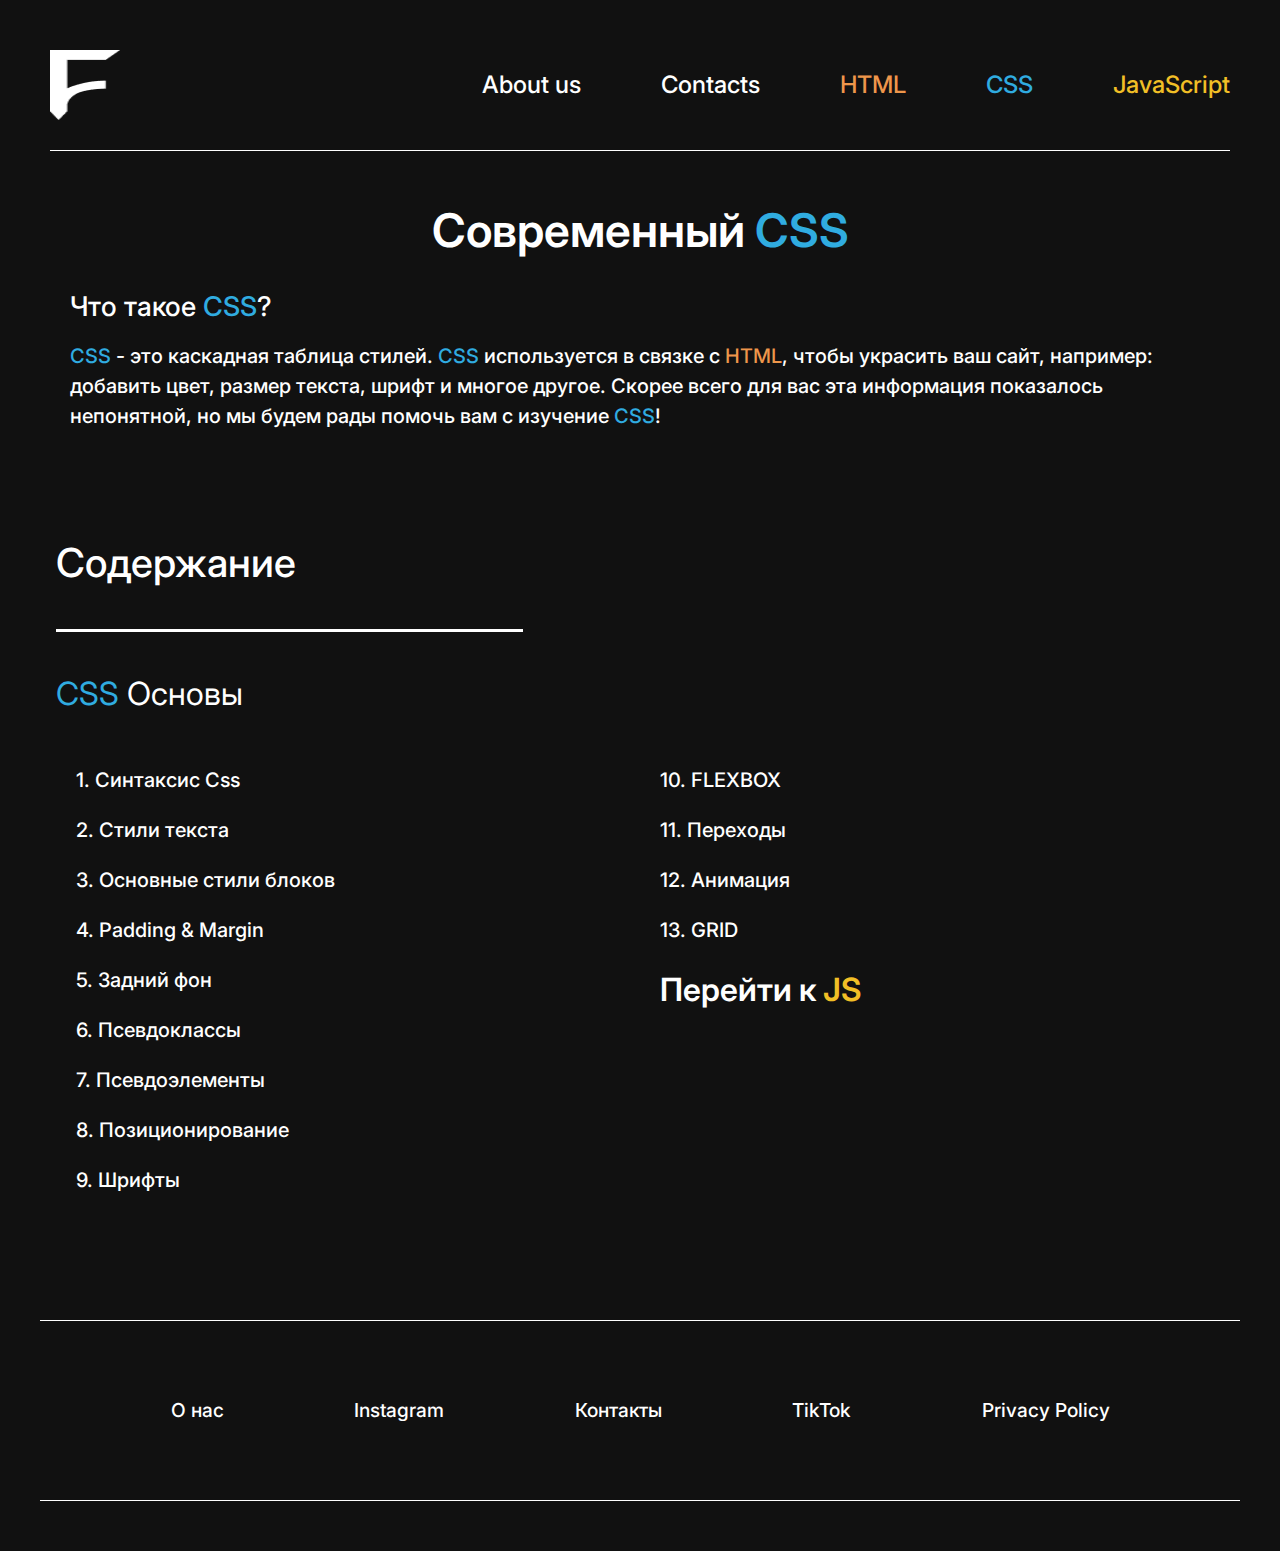
==== contentCSS.html @ 2e9598c6 "update" ====
<!DOCTYPE html>
<html lang="en">

<head>
    <meta charset="UTF-8">
    <meta http-equiv="X-UA-Compatible" content="IE=edge">
    <meta name="viewport" content="width=device-width, initial-scale=1.0">
    <title>Content CSS</title>
    <link rel="stylesheet" href="css/style.css">
</head>

<body>
    <div class="wrapper">
        <header class="header">
            <div class="container">
                <div class="header__row">
                    <div class="header__logo">
                        <a href="index.html"><img src="img/logo.png" alt=""></a>
                    </div>
                    <nav class="header__nav menu">
                        <div class="menu__body">
                            <div class="menu__list">
                                <a data-goto=".html" href="contentHTML.html" class="menu__link">
                                    <div class="menu-other">
                                        About us
                                    </div>
                                </a>
                                <a data-goto=".html" href="contentHTML.html" class="menu__link">
                                    <div class="menu-other">
                                        Contacts
                                    </div>
                                </a>
                                <!--  -->
                                <a data-goto=".html" href="contentHTML.html" class="menu__link">
                                    <span class="menu__course-link menu__html">
                                        HTML
                                    </span>
                                </a>
                                <a data-goto=".css" href="contentCSS.html" class="menu__link">
                                    <span class="menu__course-link menu__css">
                                        CSS
                                    </span>
                                </a>
                                <a data-goto=".js" href="" class="menu__link">
                                    <span class="menu__course-link menu__js">
                                        JavaScript
                                    </span>
                                </a>
                            </div>
                        </div>
                        <button class="menu__icon icon-menu" type="button">
                            <span class="icon-menu__line"></span>
                        </button>
                    </nav>
                </div>
            </div>
        </header>
        <div class="Front-banner">
            <div class="container">
                <div class="Front-banner-content">
                    <h1 class="front-title">Современный <span class="CSS">CSS</span></h1>
                    <h2 class="front-sub-title">Что такое <span class="CSS">CSS</span>? </h2>
                    <h2 class="front-sub-text"> <span class="CSS">CSS</span> - это каскадная таблица стилей. <span
                            class="CSS">CSS</span>
                        используется в связке с <span class="HTML">HTML</span>, чтобы украсить ваш сайт, например:
                        добавить цвет, размер текста,
                        шрифт и многое другое. Скорее всего для вас эта информация показалось непонятной, но мы будем
                        рады помочь вам с изучение <span class="CSS">CSS</span>!
                    </h2>
                </div>
            </div>
        </div>
        <div class="Themes">
            <div class="container">
                <div class="Themes-content">
                    <div class="Themes-title">
                        <h1 class="Themes-title-text">Содержание</h1>
                        <hr class="Themes-hr">
                    </div>
                    <div class="Themes-title-botton">
                        <h2 class="Themes-title-sub"> <span class="CSS">CSS</span> Основы</h2>
                        <div class="themes-content-side">
                            <div class="themes-left">
                                <ul class="themes-ul">
                                    <!-- li----------- -->
                                    <li class="themes-li">
                                        <a href="" class="link">1. Синтаксис Css</a>
                                        <a href="" class="link">2. Стили текста</a>
                                        <a href="" class="link">3. Основные стили блоков </a>
                                        <a href="" class="link">4. Padding & Margin</a>
                                        <a href="" class="link">5. Задний фон</a>
                                        <a href="" class="link">6. Псевдоклассы</a>
                                        <a href="" class="link">7. Псевдоэлементы</a>
                                        <a href="" class="link">8. Позиционирование</a>
                                        <div class="dropdown">
                                            <a id="tables" href="" class="link dropbtn">9. Шрифты</a>
                                            <div id="tablesDrop" class="dropdown-content">
                                                <a href="" class="links">9.1 Подключение Google fonts</a>
                                                <a href="" class="links">9.2 Как скачать новый шрифт</a>
                                            </div>
                                        </div>
                                    </li>
                                </ul>
                            </div>
                            <div class="themes-right">
                                <ul class="themes-ul">
                                    <!-- li----------- -->
                                    <li class="themes-li">
                                        <div class="dropdown">
                                            <a id="lists" href="" class="link dropbtn">10. FLEXBOX</a>
                                            <div id="listsDrop" class="dropdown-content">
                                                <a href="" class="links">10.1 Что такое FLEXBOX?</a>
                                                <a href="" class="links">10.2 Основные свойства</a>
                                                <a href="" class="links">10.3 Практические примеры</a>
                                            </div>
                                        </div>
                                        <a href="" class="link">11. Переходы</a>
                                        <a href="" class="link">12. Анимация</a>
                                        <a href="" class="link">13. GRID</a>
                                    </li>
                                </ul>
                                <button class="btn-css"><a href="" class="css-link">Перейти к <span
                                            class="JS">JS</span></a></button>
                            </div>
                        </div>
                    </div>
                </div>
            </div>
        </div>
        <footer class="footer">
            <div class="footer__container">
                <div class="footer__row">
                    <a href="" class="footer__link">О нас</a>
                    <a href="" class="footer__link">Instagram</a>
                    <a href="" class="footer__link">Контакты</a>
                    <a href="" class="footer__link">TikTok</a>
                    <a href="" class="footer__link">Privacy Policy</a>
                </div>
            </div>
        </footer>
        <script src="js/mainHTML.js"></script>
</body>

</html>
---- css/style.css ----
@import url(https://fonts.googleapis.com/css?family=Mukta+Malar:200,300,regular,500,600,700,800);
@import url(https://fonts.googleapis.com/css?family=Inter:100,200,300,regular,500,600,700,800,900);

* {
    padding: 0;
    margin: 0;
    border: 0;
}

*,
*:before,
*:after {
    -moz-box-sizing: border-box;
    -webkit-box-sizing: border-box;
    box-sizing: border-box;
}

:focus,
:active {
    outline: none;
}

a:focus,
a:active {
    outline: none;
}

nav,
footer,
header,
aside {
    display: block;
}

html,
body {
    height: 100%;
    width: 100%;
    font-size: 100%;
    line-height: 1;
    font-size: 16px;
    -ms-text-size-adjust: 100%;
    -moz-text-size-adjust: 100%;
    -webkit-text-size-adjust: 100%;
}

input,
button,
textarea {
    font-family: inherit;
}

input::-ms-clear {
    display: none;
}

button {
    cursor: pointer;
}

button::-moz-focus-inner {
    padding: 0;
    border: 0;
}

a,
a:visited {
    text-decoration: none;
}

a:hover {
    text-decoration: none;
}

ul li {
    list-style: none;
}

img {
    vertical-align: top;
}

h1,
h2,
h3,
h4,
h5,
h6 {
    font-size: inherit;
    font-weight: 400;
}

/* -------------- */
body {
    font-family: 'Inter';
    font-weight: 500;
}

.menu-open body {
    overflow: hidden;
}

.wrapper {
    display: flex;
    flex-direction: column;
    min-height: 100%;
    background-color: #111111;
    overflow: hidden;
}

.container {
    max-width: 1200px;
    margin: 0 auto;
    padding: 0 10px;
}

/* -------Header-------- */

.header {
    margin-top: 40px;
    padding: 10px 0;
    font-size: 1.5rem;
}



.header__row {
    width: 100%;
    display: flex;
    justify-content: space-between;
    align-items: center;
    padding-bottom: 30px;
    border-bottom: 1px solid #ffff;
}

.header__logo {
    position: relative;
    z-index: 5;
}

.header__logo img {
    max-width: 100%;
    height: 70px;
    width: 70px;
}

.header__nav a {
    color: #000;
    transition: 500ms;
}

.header__nav a:hover {
    scale: 1.1;
}



.menu__list {
    display: flex;
    align-items: center;
    column-gap: 5rem;
    row-gap: 5px;
    flex-wrap: wrap;
}

/* --- Not used --- */
/* .header__nav {} */
/* .menu__body {} */
/* .menu__icon {} */
/* .icon-menu__line {} */

.icon-menu {
    display: none;
}




@media(max-width:859px) {
    .menu__body {
        position: fixed;
        width: 100%;
        height: 100%;
        top: 0;
        left: -100%;
        transition: left 300ms;
        background-color: #282A35;
        padding: 10rem 1rem 1.25rem 1rem;
        overflow: auto;
    }

    .menu-open .menu__body {
        left: 0;
    }

    .menu__list {
        flex-direction: column;
        gap: 3rem;
    }

    .menu__link {
        font-size: 2rem;
    }

    .icon-menu {
        display: block;
        position: relative;
        z-index: 5;
        width: 2.5rem;
        height: 2rem;
        background-color: rgba(0, 0, 0, 0);
    }

    .icon-menu__line,
    .icon-menu::before,
    .icon-menu::after {
        content: '';
        position: absolute;
        background-color: #fff;
        height: 0.125rem;
        width: 100%;
        left: 0;
        transition: all 300ms;
    }

    .icon-menu::before {
        top: 0;
    }

    .icon-menu::after {
        bottom: 0;
    }

    .icon-menu__line {
        top: calc(50% - 0.0625rem);
    }

    .menu-open .icon-menu::before {
        top: calc(50% - 0.0625rem);
        transform: rotate(-45deg);
    }

    .menu-open .icon-menu::after {
        bottom: calc(50% - 0.0625rem);
        transform: rotate(45deg);
    }

    .menu-open .icon-menu__line {
        left: 50%;
        width: 0;
    }

}

.menu-other {
    color: #ffff;
}

.menu-other:hover {
    padding-bottom: 2px;
    color: #CDAA7D;
    border-bottom: 3px solid #CDAA7D;
}

.menu__html {
    color: #EE964B;
}

.menu__css {
    color: #30ACE0;
}

.menu__js {
    color: #F1BF26;
}


.menu__course-link:hover {
    padding-bottom: 2px;
    border-bottom: 3px solid #CDAA7D;
}

.active-link {
    padding-bottom: 2px;
    border-bottom: 3px solid #fff;
}

.active-link:hover {
    border: none;
    text-decoration: none;
}

/* -----------body------------ */

.learn__container {
    max-width: 550px;
    margin: 0 auto;
}

.learn {
    padding: 46px 0;
}

.learn__column {
    display: flex;
    flex-direction: column;
    align-items: center;
}

.learn__title {
    color: #ffff;
    font-size: 3rem;
    font-weight: 600;
    margin-bottom: 15px;
}

.learn__subtitle {
    color: #CDAA7D;
    margin-bottom: 20px;
    font-size: 1.175rem;
}

.learn__button {
    background-color: #CDAA7D;
    color: #ffff;
    padding: 10px 20px;
    border-radius: 20px;
    font-weight: 600;
    font-size: 1.175rem;
    transition: 500ms;
}

.learn__button:hover {
    background-color: #fff;
    color: #000;
}

@media(max-width:400px) {
    .learn__title {
        font-size: 2rem;
    }

    .learn__subtitle {
        font-size: 1rem;
    }

    .learn__button {
        padding: 5px 10px;
        border-radius: 20px;
        font-weight: 600;
        font-size: 1rem;
        transition: 500ms;
    }
}


.courses {
    padding: 74px 30px;
    flex: 1 1 auto;
}

.courses__row {
    display: flex;
    justify-content: space-between;
}

.courses__item {
    border-radius: 10px;
    flex: 0 0 30%;
    display: flex;
    flex-direction: column;
    align-items: center;
    background-color: #fff;
    padding: 0 0 40px 0;
    transition: 300ms;
}

.courses__item:hover {
    scale: 1.1;
    box-shadow: 1px 1px 20px #fff;
}

.courses__item-image {
    border-top-left-radius: 10px;
    border-top-right-radius: 10px;
    background-color: #EDF0F5;
    width: 100%;
    text-align: center;
    padding: 15px 0;
    height: 300px;
}

.courses__item-image img {
    max-width: 100%;
}


.courses__item-body {
    width: 100%;
    height: 200px;
    padding: 0 15px;
}

.courses__item-title {
    font-size: 2rem;
    font-weight: 700;
    margin: 15px 0 20px 0;
}

.courses__item-text {
    font-size: 1.25rem;
    font-weight: 500;
    margin-bottom: 80px;
}

.courses__item-button {
    align-self: start;
    padding: 10px 20px;
    border-radius: 20px;
    font-weight: 600;
    font-size: 1.175rem;
    transition: 500ms;
    background-color: #282A35;
    color: #fff;
    margin: 0 0 0 15px;
}

.courses__item-button a {
    color: #fff;
}

.courses__item-button:hover {
    background-color: gray;
}

@media (max-width:915px) {
    .courses__row {
        flex-direction: column;
    }

    .courses__item {
        margin-bottom: 30px;
    }
}

/* ----------------Content main part---------------- */

.Front-banner {
    background-color: #111111;
    padding: 46px 0;
}

.front-title {
    text-align: center;
    color: #ffff;
    font-size: 2.9rem;
    font-weight: 600;
    margin-bottom: 40px;
}

.front-sub-title {
    color: #ffff;
    font-size: 1.7rem;
    font-weight: 500;
    margin-bottom: 20px;
    padding: 0 20px;
}


.front-sub-text {
    color: #ffff;
    font-size: 1.25rem;
    font-weight: 500;
    margin-bottom: 20px;
    line-height: 1.5;
    padding: 0 20px;
}

.HTML {
    color: #EE964B;
}

.CSS {
    color: #30ACE0;
}

.JS {
    color: #F1BF26;
}

.Themes {
    padding: 46px;
    background-color: #111111;
}

.Themes-title-text {
    font-size: 2.5rem;
    font-weight: 500;
    width: fit-content;
    color: #ffff;
}

@media (max-width:350px) {
    .Themes-title-text {
        font-size: 2rem;
    }

    .front-title {
        font-size: 2rem;
    }
}

/* ----Line---- */
.Themes-hr {
    background-color: #ffff;
    height: 3px;
    width: 40%;
    margin: 46px 0;
}

@media(max-width:500px) {
    .front-title {
        font-size: 2.5rem;
    }

    .Themes-hr {
        width: 60%;
    }
}

@media (max-width:280px) {
    .Themes-title-text {
        font-size: 1.5rem;
    }

    .front-title {
        font-size: 1.5rem;
    }

    .Themes-hr {
        width: 100%;
    }
}


.Themes-title-sub {
    font-size: 2rem;
    font-weight: 400;
    width: fit-content;
    margin-bottom: 60px;
    color: #ffff;

}

.themes-content-side {
    display: flex;
    flex-direction: row;
    margin-top: 26px;
}

@media (max-width: 650px) {
    .themes-content-side {
        flex-direction: column;
    }
}

.themes-left,
.themes-right {
    flex: 0 1 50%;
}

.themes-ul {
    margin-left: 20px;
}

.themes-li {
    display: flex;
    flex-direction: column;
}

.link {
    height: fit-content;
    width: fit-content;
    color: #ffff;
    font-size: 1.25rem;
    font-weight: 500;
    margin-bottom: 30px;
}

.link-more {
    margin-left: 80px;
    display: flex;
    flex-direction: column;
}

.link:hover {
    color: #CDAA7D;
    text-decoration: underline;
}


.css-link {
    margin-left: 20px;
    font-size: 2rem;
    font-weight: 600;
    color: #ffff;
    transition: 500ms;
    padding: 5px 0;
}

.css-link:hover {
    border-bottom: 3px solid #CDAA7D;
    color: #CDAA7D;
}

.btn-css {
    background-color: #111111;
}

/* ------------------Dropdown button-------------- */

.dropbtn {
    border: none;
}

.dropdown {
    margin-bottom: 30px;
    position: relative;
    display: inline-block;
    width: fit-content;
}

.dropdown-content {
    display: none;
}

.dropdown-content.__active {
    display: block;
    width: 300px;
    position: absolute;
    background-color: #111111;
    width: fit-content;
    box-shadow: 0px 6px 12px 0px #CDAA7D;
    z-index: 1;
}

.dropdown-content a {
    color: #ffff;
    margin: 20px 20px;
    text-decoration: none;
    display: block;
}

.dropdown-content a:hover {
    box-shadow: 3px 5px 5px 0px #CDAA7D;
}

/* --------------------Footer------------------- */

.footer {
    padding: 0 0 50px 0;
    background-color: #111111;
}

.footer__container {
    max-width: 1200px;
    margin: 0 auto;
}

.footer__row {
    display: flex;
    justify-content: space-evenly;
    padding: 80px 0;
    border-bottom: 1px solid #ffff;
    border-top: 1px solid #ffff;
    margin-top: 54px;
}

.footer__link {
    color: #ffff;
    transition: 500ms;
    font-size: 1.2rem;
}

.footer__link:hover {
    color: #CDAA7D;
    text-decoration: underline;
}

@media(max-width:550px) {
    .footer__row {
        flex-direction: column;
        row-gap: 2rem;
    }
}
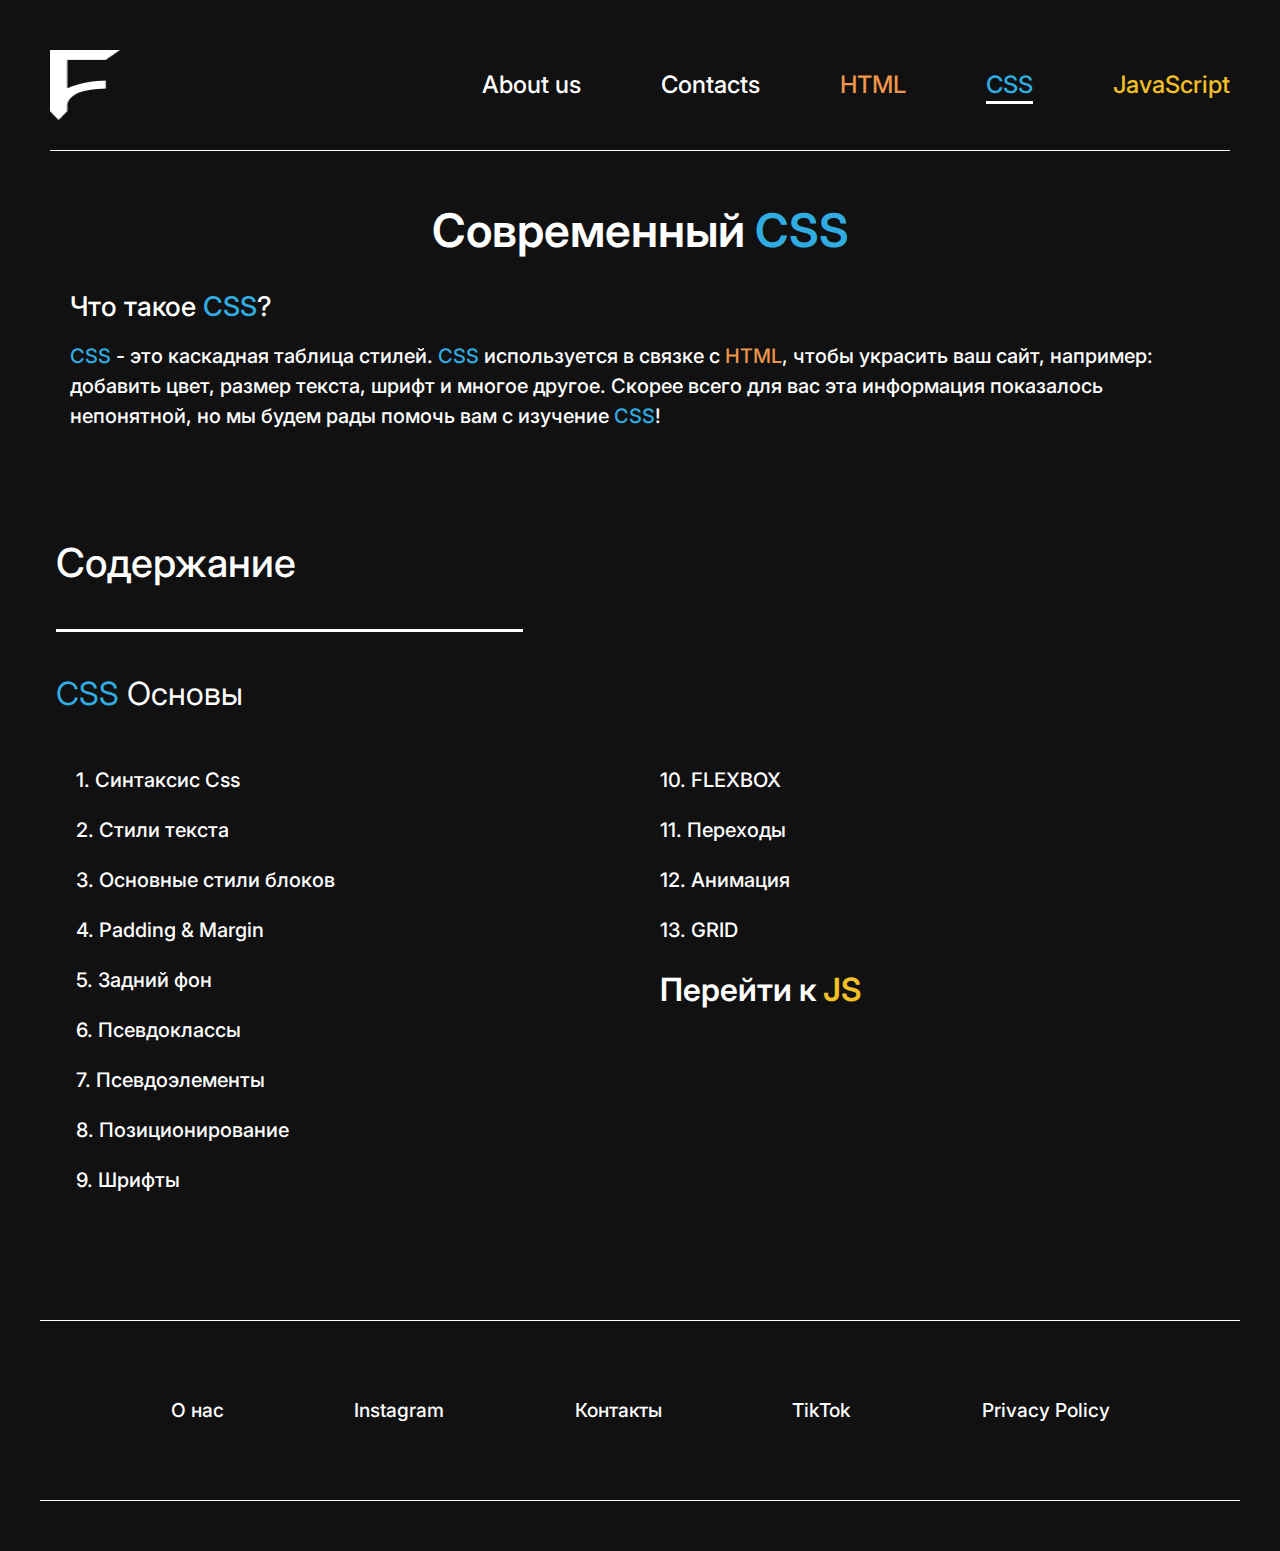
==== commit bbe8af78: "update" ====
--- a/contentCSS.html
+++ b/contentCSS.html
@@ -37,7 +37,7 @@
                                     </span>
                                 </a>
                                 <a data-goto=".css" href="contentCSS.html" class="menu__link">
-                                    <span class="menu__course-link menu__css">
+                                    <span class="menu__course-link menu__css active-link">
                                         CSS
                                     </span>
                                 </a>
--- a/css/style.css
+++ b/css/style.css
@@ -414,7 +414,6 @@
 }
 
 .courses__item-button {
-    align-self: start;
     padding: 10px 20px;
     border-radius: 20px;
     font-weight: 600;
@@ -425,6 +424,10 @@
     margin: 0 0 0 15px;
 }
 
+.courses__item-link {
+    align-self: start;
+}
+
 .courses__item-button a {
     color: #fff;
 }
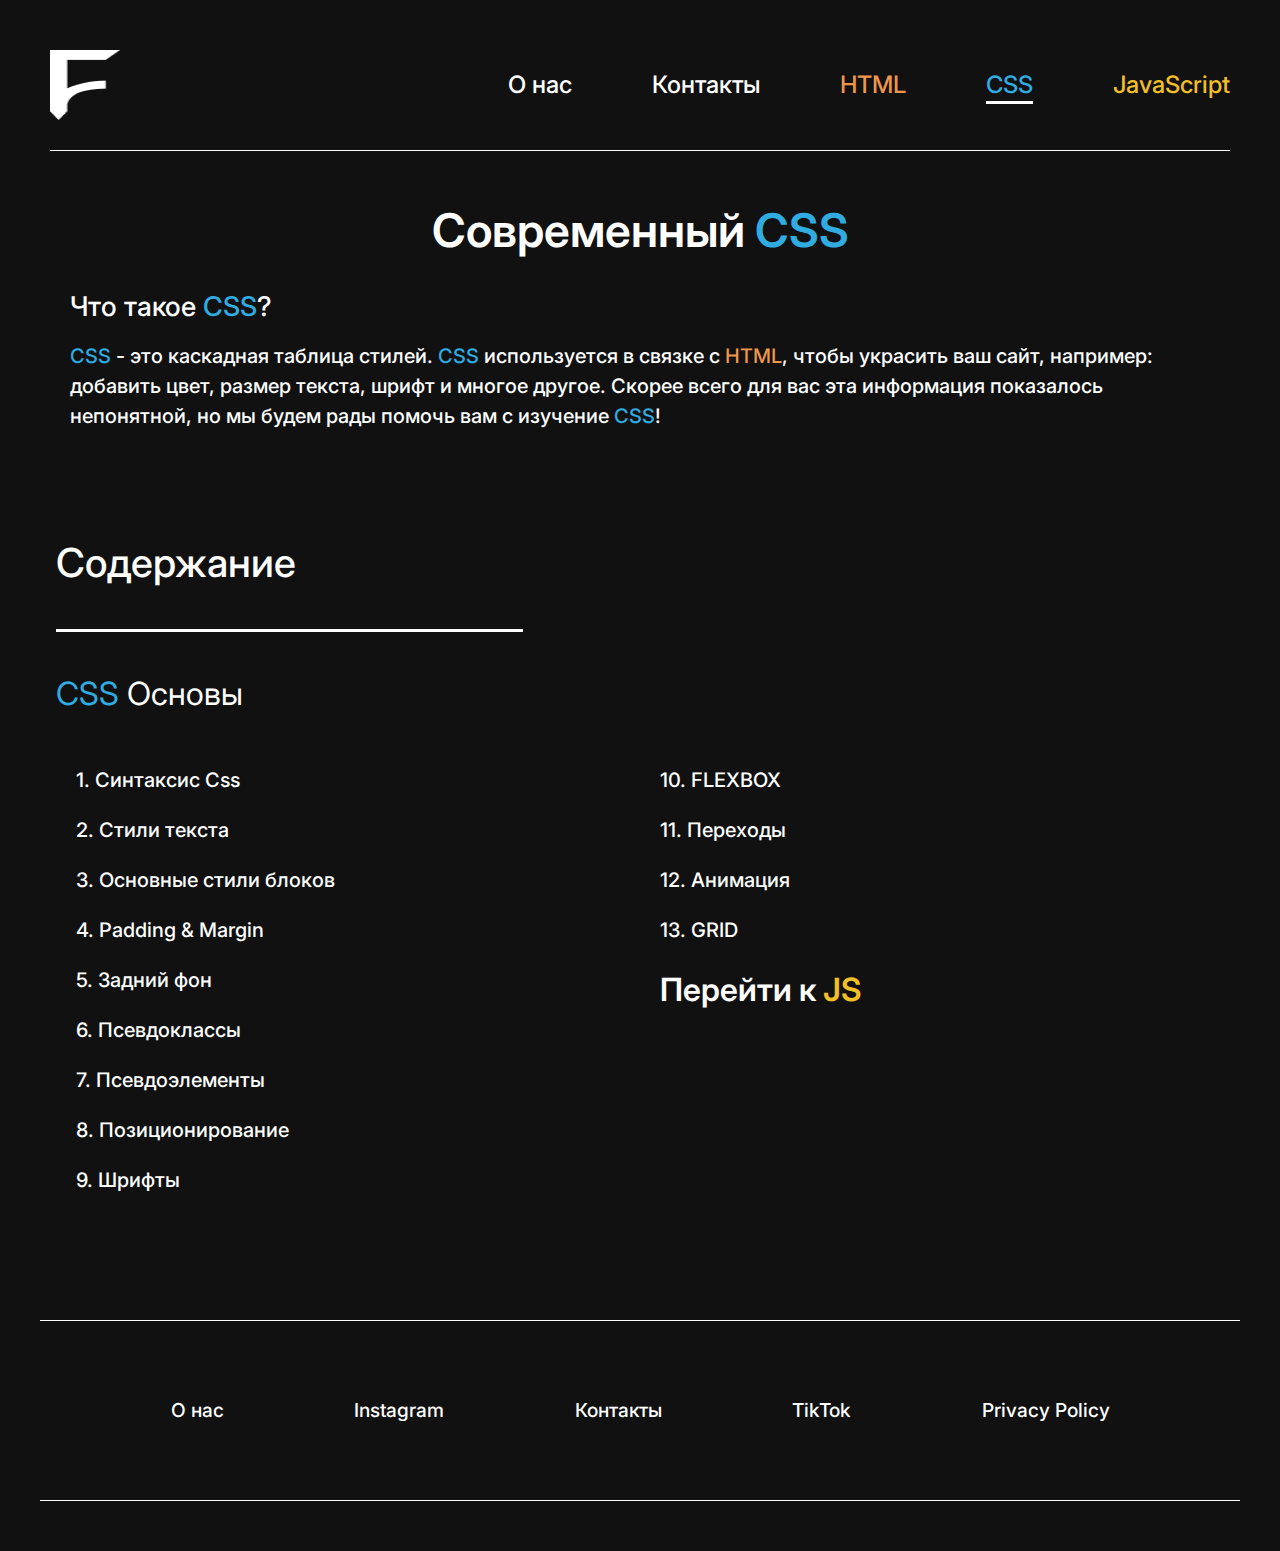
==== commit c23ef4b0: "update" ====
--- a/contentCSS.html
+++ b/contentCSS.html
@@ -22,12 +22,12 @@
                             <div class="menu__list">
                                 <a data-goto=".html" href="contentHTML.html" class="menu__link">
                                     <div class="menu-other">
-                                        About us
+                                        О нас
                                     </div>
                                 </a>
                                 <a data-goto=".html" href="contentHTML.html" class="menu__link">
                                     <div class="menu-other">
-                                        Contacts
+                                        Контакты
                                     </div>
                                 </a>
                                 <!--  -->
--- a/css/style.css
+++ b/css/style.css
@@ -254,11 +254,11 @@
 
 .menu-other {
     color: #ffff;
+    transition: 500ms;
 }
 
 .menu-other:hover {
-    padding-bottom: 2px;
-    color: #CDAA7D;
+    scale: 1.1;
     border-bottom: 3px solid #CDAA7D;
 }
 
@@ -309,15 +309,17 @@
 
 .learn__title {
     color: #ffff;
-    font-size: 3rem;
+    font-size: 2.5rem;
     font-weight: 600;
     margin-bottom: 15px;
+    text-align: center;
 }
 
 .learn__subtitle {
     color: #CDAA7D;
     margin-bottom: 20px;
     font-size: 1.175rem;
+    text-align: center;
 }
 
 .learn__button {
@@ -337,7 +339,7 @@
 
 @media(max-width:400px) {
     .learn__title {
-        font-size: 2rem;
+        font-size: 1.5rem;
     }
 
     .learn__subtitle {
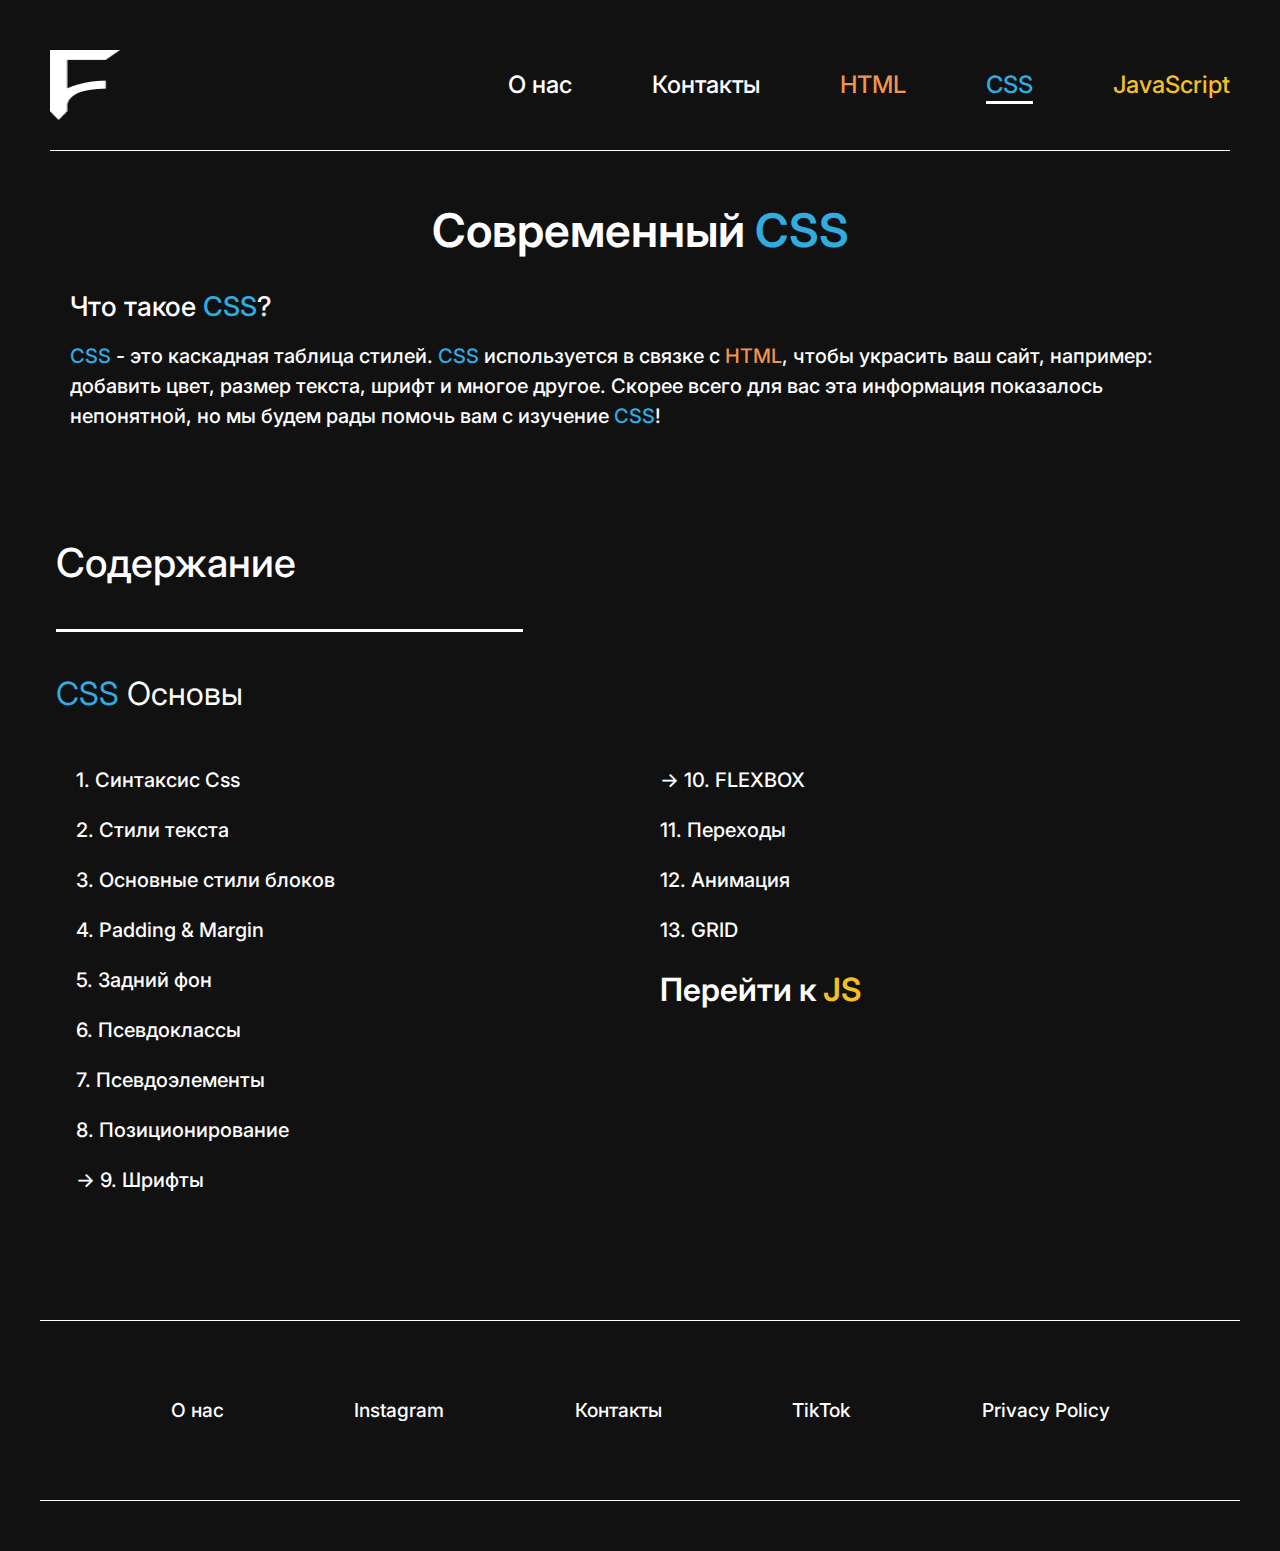
==== commit 870f139f: "update" ====
--- a/contentCSS.html
+++ b/contentCSS.html
@@ -84,7 +84,7 @@
                                 <ul class="themes-ul">
                                     <!-- li----------- -->
                                     <li class="themes-li">
-                                        <a href="" class="link">1. Синтаксис Css</a>
+                                        <a href="lessonsCss/lessonCss1.html" class="link">1. Синтаксис Css</a>
                                         <a href="" class="link">2. Стили текста</a>
                                         <a href="" class="link">3. Основные стили блоков </a>
                                         <a href="" class="link">4. Padding & Margin</a>
@@ -93,7 +93,7 @@
                                         <a href="" class="link">7. Псевдоэлементы</a>
                                         <a href="" class="link">8. Позиционирование</a>
                                         <div class="dropdown">
-                                            <a id="tables" href="" class="link dropbtn">9. Шрифты</a>
+                                            <a id="tables" href="" class="link dropbtn"> → 9. Шрифты</a>
                                             <div id="tablesDrop" class="dropdown-content">
                                                 <a href="" class="links">9.1 Подключение Google fonts</a>
                                                 <a href="" class="links">9.2 Как скачать новый шрифт</a>
@@ -107,14 +107,14 @@
                                     <!-- li----------- -->
                                     <li class="themes-li">
                                         <div class="dropdown">
-                                            <a id="lists" href="" class="link dropbtn">10. FLEXBOX</a>
+                                            <a id="lists" href="" class="link dropbtn"> → 10. FLEXBOX </a>
                                             <div id="listsDrop" class="dropdown-content">
                                                 <a href="" class="links">10.1 Что такое FLEXBOX?</a>
                                                 <a href="" class="links">10.2 Основные свойства</a>
                                                 <a href="" class="links">10.3 Практические примеры</a>
                                             </div>
                                         </div>
-                                        <a href="" class="link">11. Переходы</a>
+                                        <a href="" class="link">11. Переходы </a>
                                         <a href="" class="link">12. Анимация</a>
                                         <a href="" class="link">13. GRID</a>
                                     </li>
--- a/css/style.css
+++ b/css/style.css
@@ -290,7 +290,7 @@
     text-decoration: none;
 }
 
-/* -----------body------------ */
+/* -----------home page------------ */
 
 .learn__container {
     max-width: 550px;
@@ -660,6 +660,65 @@
     box-shadow: 3px 5px 5px 0px #CDAA7D;
 }
 
+/* -------Lesson --------- */
+.return {
+    padding-top: 45px;
+}
+
+.return__link {
+    color: #fff;
+    font-size: 1.5rem;
+}
+
+.lesson {
+    color: #fff;
+    padding: 45px 0;
+}
+
+.lesson__column {}
+
+.lesson__title {
+    font-size: 2rem;
+    margin-bottom: 64px;
+}
+
+.lesson__title-theme {
+    font-size: 1.875rem;
+}
+
+.lesson__item {
+    margin-bottom: 90px;
+}
+
+.lesson__item-title {
+    font-size: 1.5rem;
+    position: relative;
+    padding: 0 0 0 15px;
+    margin-bottom: 25px;
+}
+
+.lesson__item-title::before {
+    content: '';
+    width: 10px;
+    height: 10px;
+    border-radius: 50%;
+    background-color: #fff;
+    position: absolute;
+    top: 7px;
+    left: 0;
+}
+
+.lesson__item-text {
+    font-size: 1.3rem;
+    margin-bottom: 50px;
+}
+
+.lesson__item-image {}
+
+.lesson__item-image img {
+    max-width: 100%;
+}
+
 /* --------------------Footer------------------- */
 
 .footer {
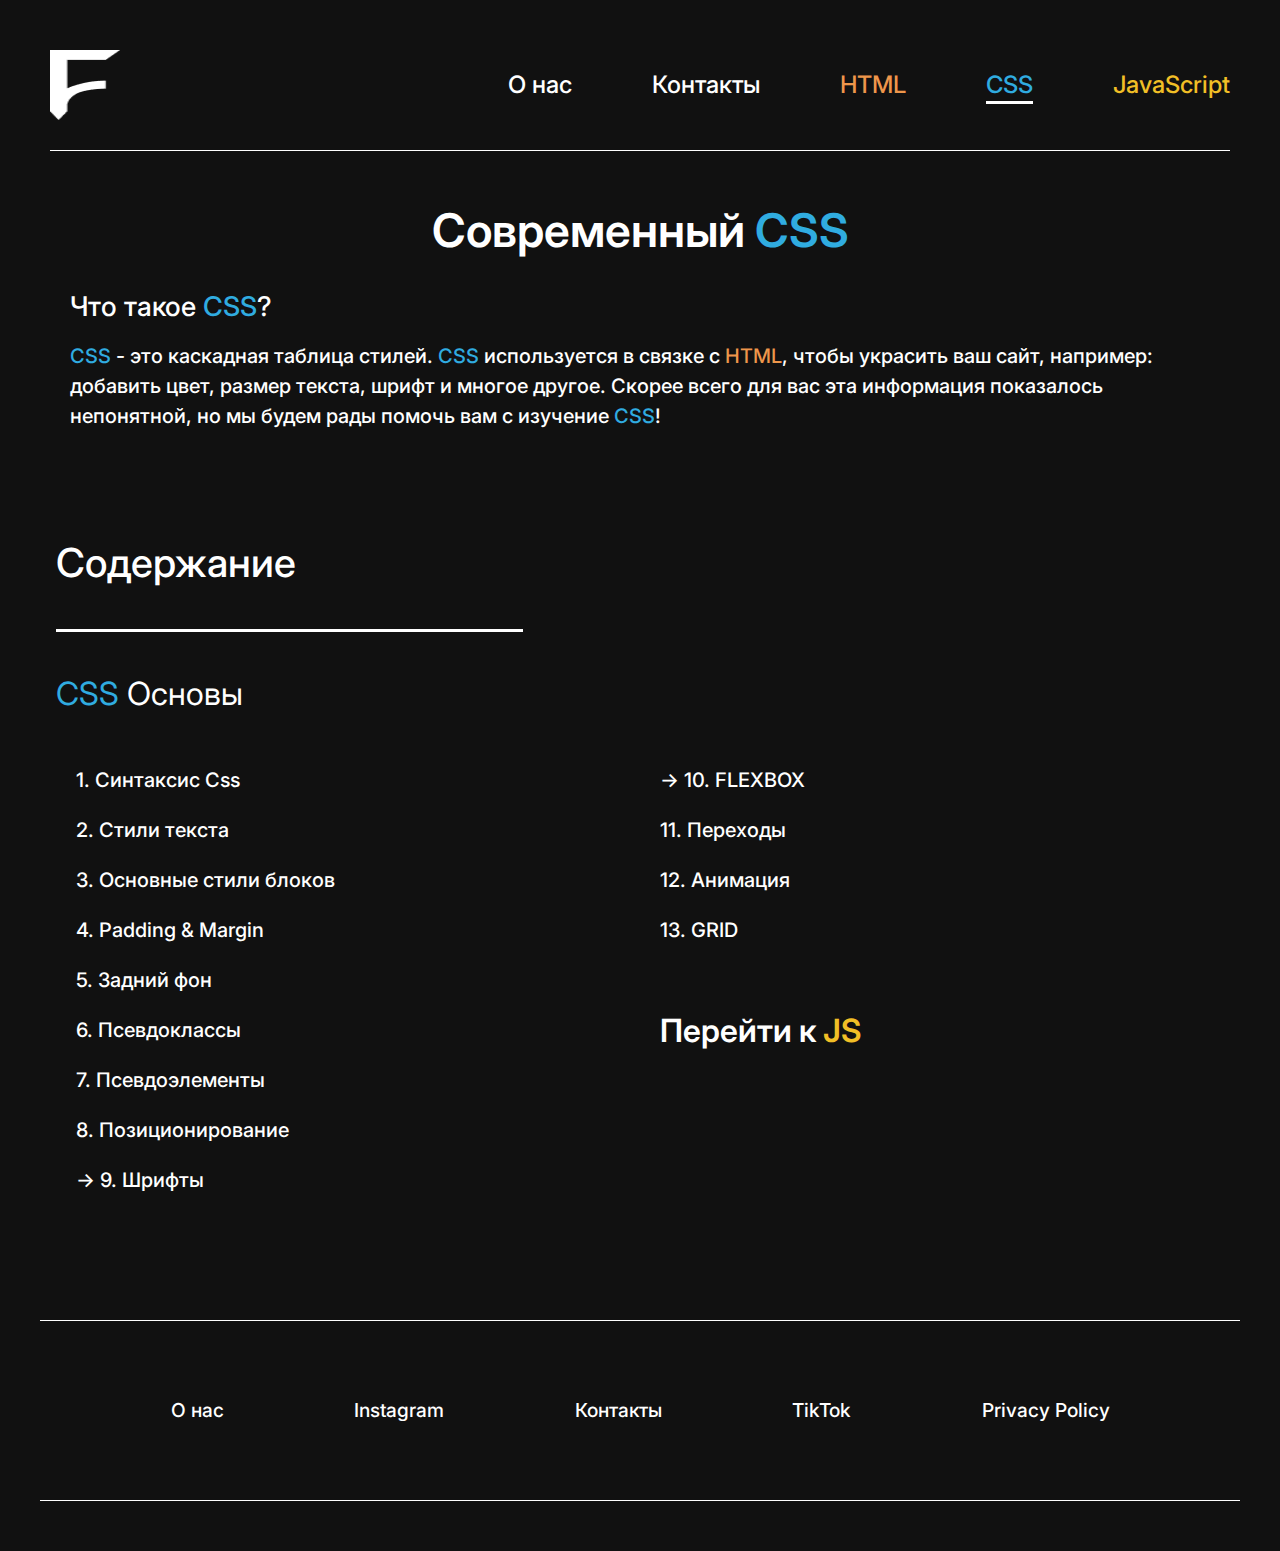
==== commit 5ac232a9: "ee" ====
--- a/contentCSS.html
+++ b/contentCSS.html
@@ -85,9 +85,9 @@
                                     <!-- li----------- -->
                                     <li class="themes-li">
                                         <a href="lessonsCss/lessonCss1.html" class="link">1. Синтаксис Css</a>
-                                        <a href="" class="link">2. Стили текста</a>
-                                        <a href="" class="link">3. Основные стили блоков </a>
-                                        <a href="" class="link">4. Padding & Margin</a>
+                                        <a href="lessonsCss/lessonCss2.html" class="link">2. Стили текста</a>
+                                        <a href="lessonsCss/lessonCss3.html" class="link">3. Основные стили блоков </a>
+                                        <a href="lessonsCss/lessonCss4.html" class="link">4. Padding & Margin</a>
                                         <a href="" class="link">5. Задний фон</a>
                                         <a href="" class="link">6. Псевдоклассы</a>
                                         <a href="" class="link">7. Псевдоэлементы</a>
@@ -119,8 +119,7 @@
                                         <a href="" class="link">13. GRID</a>
                                     </li>
                                 </ul>
-                                <button class="btn-css"><a href="" class="css-link">Перейти к <span
-                                            class="JS">JS</span></a></button>
+                                <button class="btn-css"><a href="" class="css-link">Перейти к <span class="JS">JS</span></a></button>
                             </div>
                         </div>
                     </div>
--- a/css/style.css
+++ b/css/style.css
@@ -205,7 +205,7 @@
     .icon-menu {
         display: block;
         position: relative;
-        z-index: 5;
+        z-index: 15;
         width: 2.5rem;
         height: 2rem;
         background-color: rgba(0, 0, 0, 0);
@@ -620,6 +620,8 @@
 
 .btn-css {
     background-color: #111111;
+    position: absolute;
+    bottom: -150px;
 }
 
 /* ------------------Dropdown button-------------- */
@@ -692,25 +694,38 @@
 
 .lesson__item-title {
     font-size: 1.5rem;
-    position: relative;
     padding: 0 0 0 15px;
     margin-bottom: 25px;
 }
 
+
 .lesson__item-title::before {
-    content: '';
-    width: 10px;
-    height: 10px;
-    border-radius: 50%;
-    background-color: #fff;
-    position: absolute;
-    top: 7px;
-    left: 0;
+    content: '•';
+}
+
+.mar {
+    margin-top: 90px;
+}
+
+.mar-bot {
+    margin-bottom: 20px;
+}
+
+.what-is-it {
+    font-size: 1.3rem;
+    margin-top: 50px;
+    margin-bottom: 50px;
+    line-height: 1.3;
+}
+
+.what-is-it-text {
+    color: #E1143C;
 }
 
 .lesson__item-text {
     font-size: 1.3rem;
     margin-bottom: 50px;
+    line-height: 1.3;
 }
 
 .lesson__item-image {}
